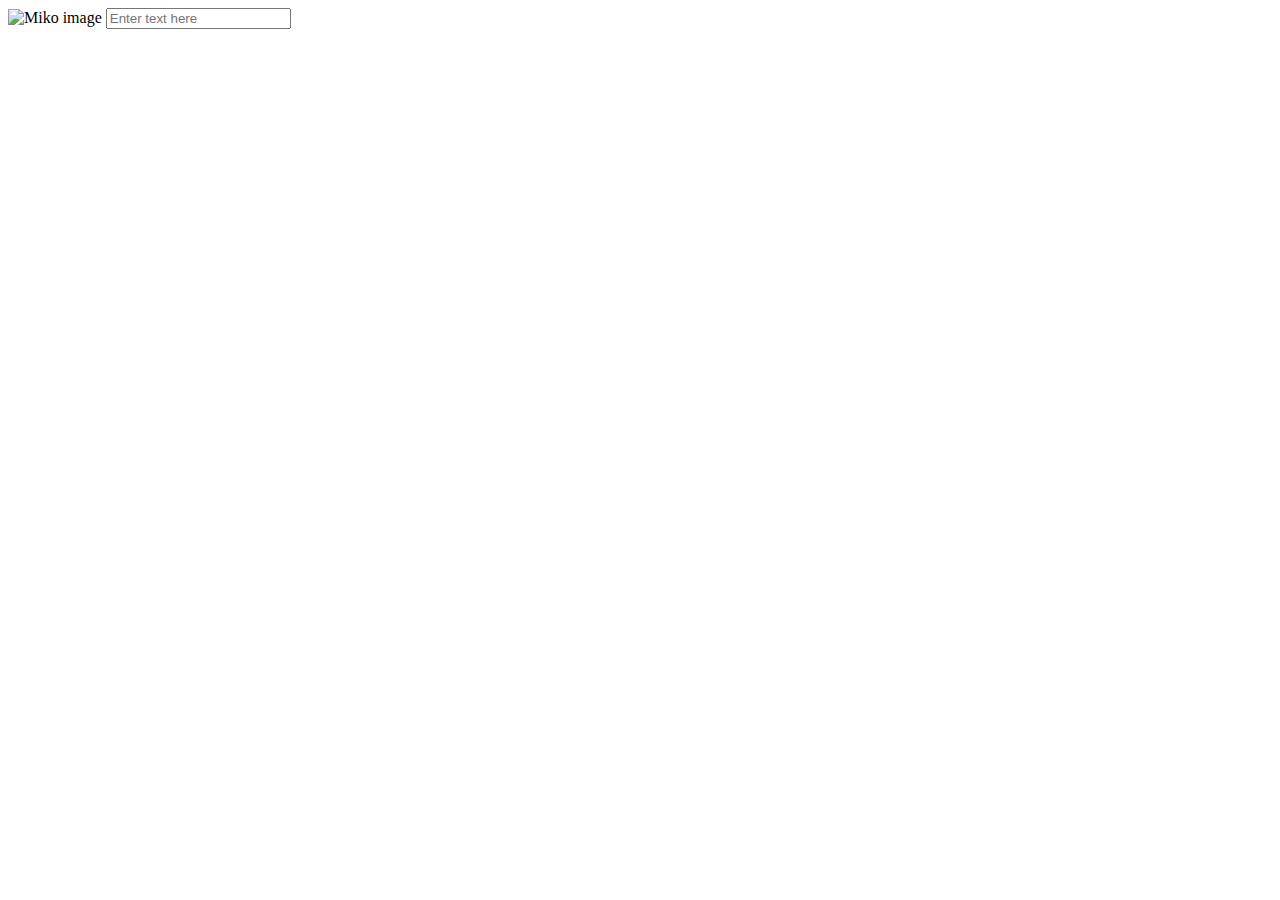
==== index.html @ 7537eb5b "Uploading data" ====
<!DOCTYPE html>
<html lang="en">
<head>
    <meta charset="UTF-8">
    <meta name="viewport" content="width=device-width, initial-scale=1.0">
    <title>Main Page</title>
    <link rel="stylesheet" href="styles.css">
</head>
<body>
    <div class="content">
        <img src="assets/miko.png" alt="Miko image" class="header-image">
        <input type="text" placeholder="Enter text here" class="text-field">
    </div>
</body>
</html>
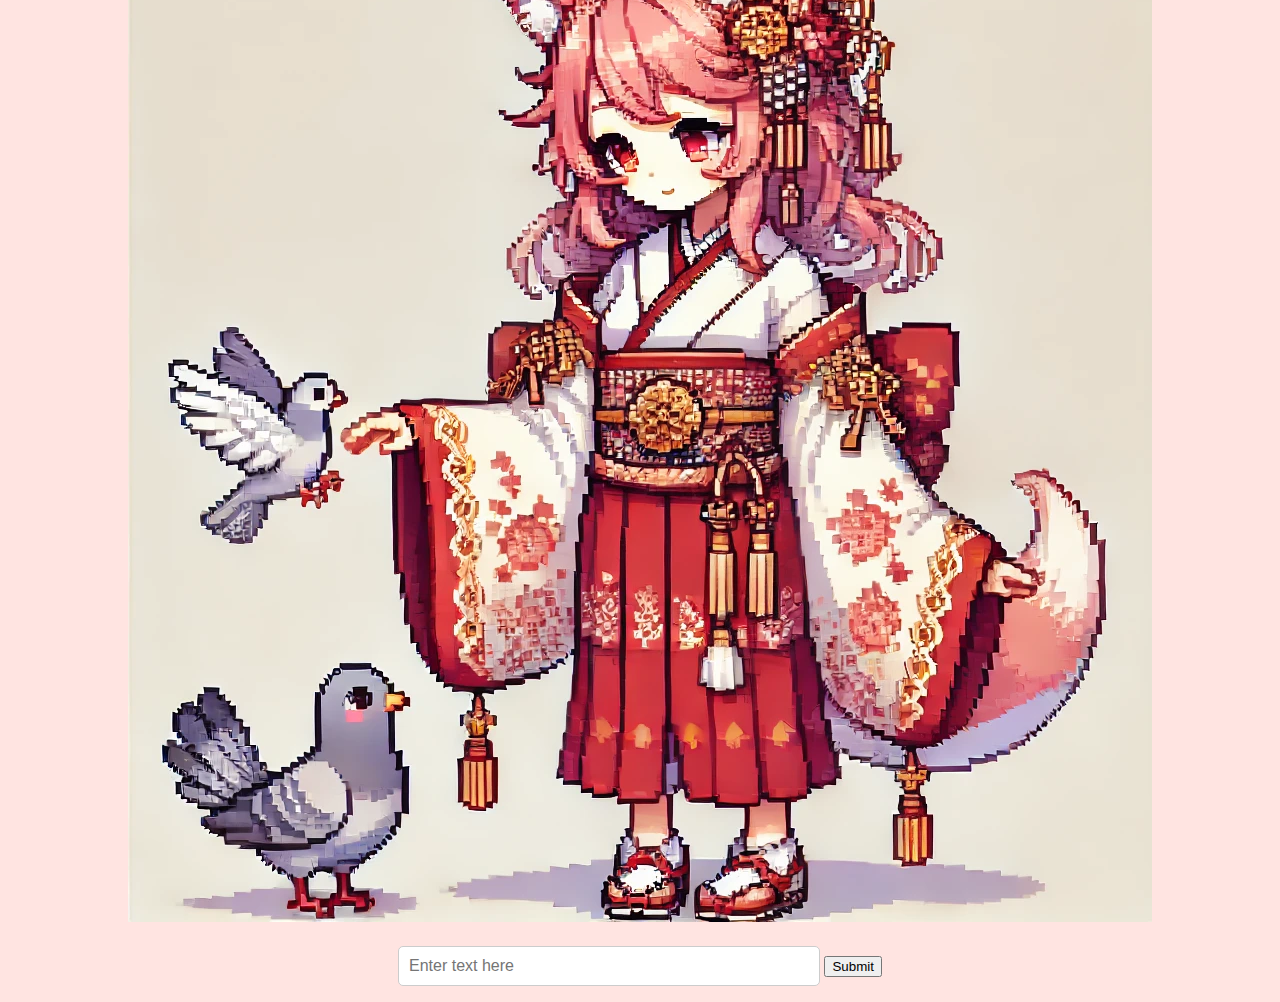
==== commit 93d51837: "Scope creeeep!" ====
--- a/index.html
+++ b/index.html
@@ -8,8 +8,31 @@
 </head>
 <body>
     <div class="content">
-        <img src="assets/miko.png" alt="Miko image" class="header-image">
-        <input type="text" placeholder="Enter text here" class="text-field">
+        <img src="assets/yae.webp" alt="Yae image" class="header-image">
+        <input type="text" id="user-input" placeholder="Enter text here" class="text-field">
+        <button onclick="checkInput()">Submit</button>
+        <p id="result-message"></p>
     </div>
+
+    <script>
+        function checkInput() {
+            // Get the user input
+            const userInput = document.getElementById("user-input").value;
+
+            // Check if it matches the required input
+            if (userInput === "catsarecool72@") {
+                // Display the message and link
+                document.getElementById("result-message").innerHTML = `
+                    So Close! Time to face your final challenge:
+                    <a href="https://chatgpt.com/g/g-HQasvxmej-yae-miku-challenge" target="_blank">
+                        Go to the final challenge
+                    </a>
+                `;
+            } else {
+                // Clear or give feedback if the input is incorrect
+                document.getElementById("result-message").innerText = "Incorrect, try again!";
+            }
+        }
+    </script>
 </body>
 </html>
--- a/styles.css
+++ b/styles.css
@@ -0,0 +1,32 @@
+/* Set a soft pastel pink background */
+body {
+    background-color: #ffe4e1;
+    font-family: Arial, sans-serif;
+    display: flex;
+    align-items: center;
+    justify-content: center;
+    height: 100vh;
+    margin: 0;
+}
+
+/* Center the content and add padding */
+.content {
+    text-align: center;
+}
+
+/* Style for the image */
+.header-image {
+    max-width: 100%;
+    height: auto;
+    margin-bottom: 20px;
+}
+
+/* Style for the text field */
+.text-field {
+    padding: 10px;
+    font-size: 16px;
+    width: 80%;
+    max-width: 400px;
+    border: 1px solid #ccc;
+    border-radius: 5px;
+}
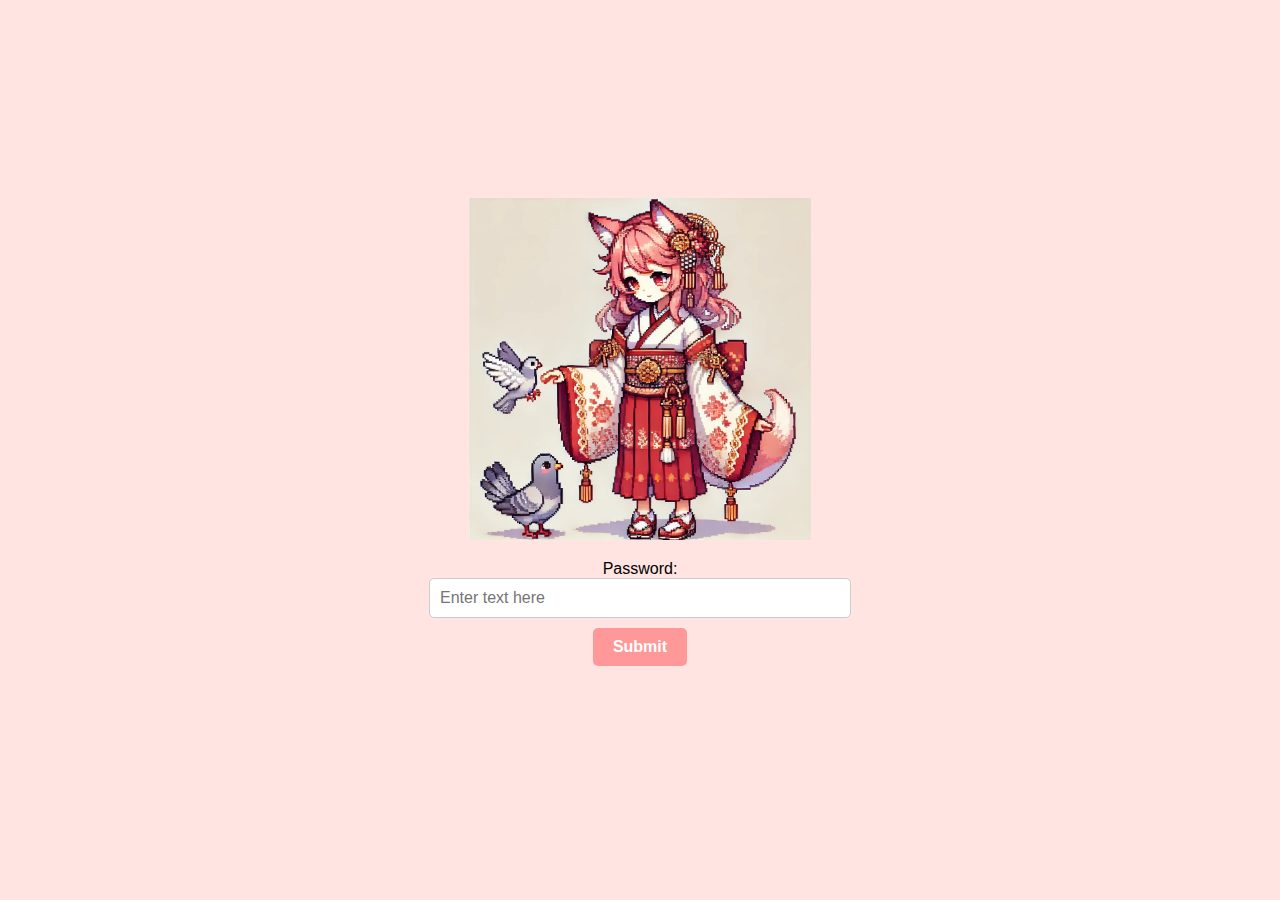
==== commit bcfbac32: "Update index.html" ====
--- a/index.html
+++ b/index.html
@@ -9,6 +9,7 @@
 <body>
     <div class="content">
         <img src="assets/yae.webp" alt="Yae image" class="header-image">
+        <label for="user-input" class="password-label">Password:</label>
         <input type="text" id="user-input" placeholder="Enter text here" class="text-field">
         <button onclick="checkInput()">Submit</button>
         <p id="result-message"></p>
@@ -16,12 +17,8 @@
 
     <script>
         function checkInput() {
-            // Get the user input
             const userInput = document.getElementById("user-input").value;
-
-            // Check if it matches the required input
             if (userInput === "catsarecool72@") {
-                // Display the message and link
                 document.getElementById("result-message").innerHTML = `
                     So Close! Time to face your final challenge:
                     <a href="https://chatgpt.com/g/g-HQasvxmej-yae-miku-challenge" target="_blank">
@@ -29,7 +26,6 @@
                     </a>
                 `;
             } else {
-                // Clear or give feedback if the input is incorrect
                 document.getElementById("result-message").innerText = "Incorrect, try again!";
             }
         }
--- a/styles.css
+++ b/styles.css
@@ -9,14 +9,17 @@
     margin: 0;
 }
 
-/* Center the content and add padding */
+/* Center the content both horizontally and vertically */
 .content {
+    display: flex;
+    flex-direction: column;
+    align-items: center;
     text-align: center;
 }
 
-/* Style for the image */
+/* Style for the image, making it three times smaller */
 .header-image {
-    max-width: 100%;
+    max-width: 33.33%; /* scales the image to one-third of its original width */
     height: auto;
     margin-bottom: 20px;
 }
@@ -29,4 +32,23 @@
     max-width: 400px;
     border: 1px solid #ccc;
     border-radius: 5px;
+    margin-bottom: 10px; /* Adds a bit of spacing below the input field */
 }
+
+/* Style for the submit button */
+button {
+    padding: 10px 20px;
+    font-size: 16px;
+    border: none;
+    border-radius: 5px;
+    cursor: pointer;
+    background-color: #ff9999;
+    color: white;
+    font-weight: bold;
+}
+
+/* Style for the result message */
+#result-message {
+    margin-top: 20px;
+    font-weight: bold;
+}
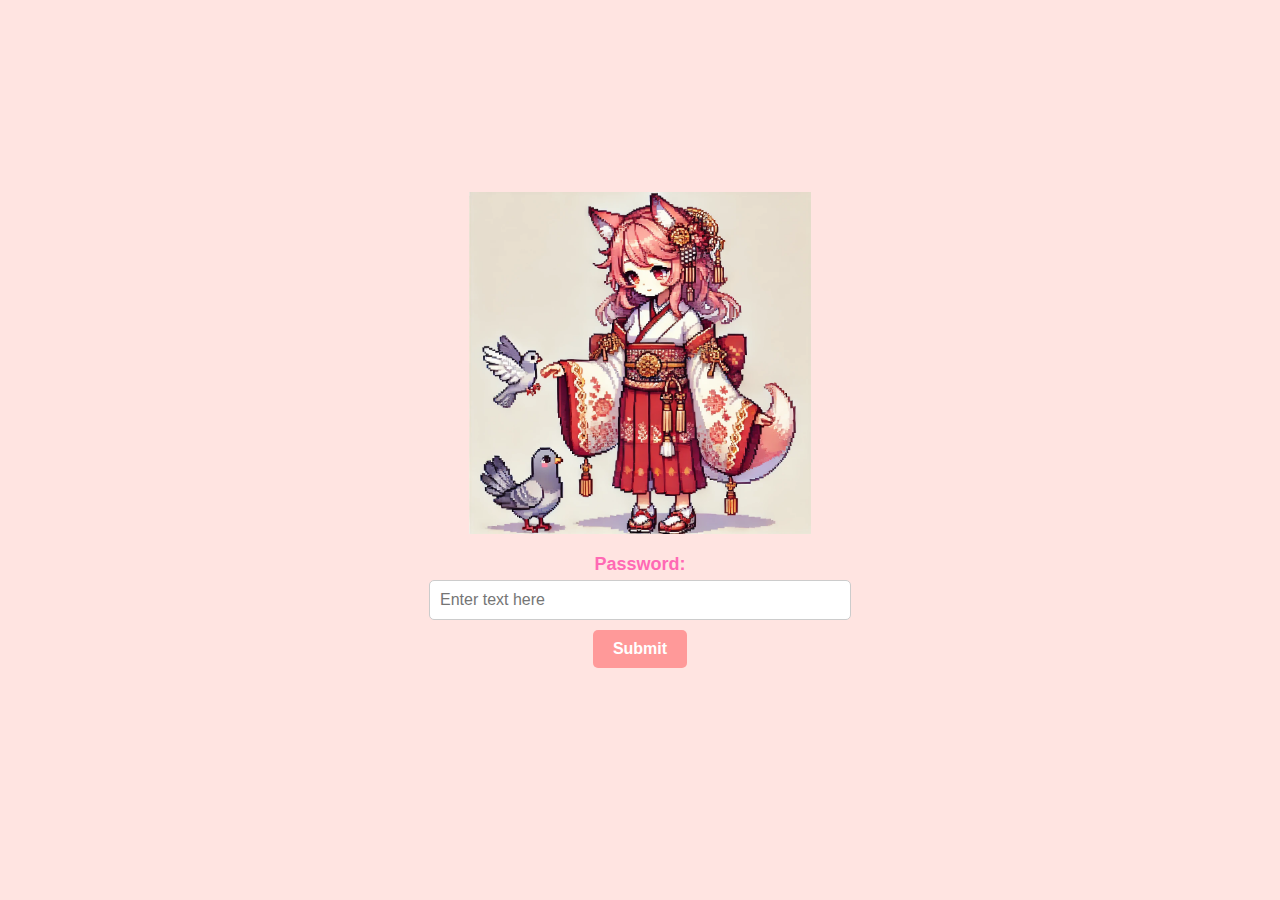
==== commit 00c1e33f: "Update index.html" ====
--- a/index.html
+++ b/index.html
@@ -5,6 +5,7 @@
     <meta name="viewport" content="width=device-width, initial-scale=1.0">
     <title>Main Page</title>
     <link rel="stylesheet" href="styles.css">
+    <link rel="icon" href="assets/header_main.webp" type="image/webp">
 </head>
 <body>
     <div class="content">
--- a/styles.css
+++ b/styles.css
@@ -1,4 +1,4 @@
-/* Set a soft pastel pink background */
+/* Set a soft pastel pink background for the main page */
 body {
     background-color: #ffe4e1;
     font-family: Arial, sans-serif;
@@ -9,6 +9,18 @@
     margin: 0;
 }
 
+/* Background for the pigeoncat page */
+body.pigeoncat-page {
+    background-color: #fffacd; /* Soft pastel yellow */
+    font-family: Arial, sans-serif;
+    display: flex;
+    align-items: center;
+    justify-content: center;
+    height: 100vh;
+    margin: 0;
+    text-align: center;
+}
+
 /* Center the content both horizontally and vertically */
 .content {
     display: flex;
@@ -17,11 +29,19 @@
     text-align: center;
 }
 
-/* Style for the image, making it three times smaller */
+/* Style for the main page image, making it three times smaller */
 .header-image {
     max-width: 33.33%; /* scales the image to one-third of its original width */
     height: auto;
     margin-bottom: 20px;
+}
+
+/* Style for the password label */
+.password-label {
+    color: #ff69b4; /* Soft pink color */
+    font-size: 18px;
+    font-weight: bold;
+    margin-bottom: 5px;
 }
 
 /* Style for the text field */
@@ -52,3 +72,23 @@
     margin-top: 20px;
     font-weight: bold;
 }
+
+/* Styling for the congratulatory message on the pigeoncat page */
+h1 {
+    color: #333333;
+    font-size: 28px;
+    margin-bottom: 10px;
+}
+
+p {
+    color: #333333;
+    font-size: 18px;
+    margin-bottom: 20px;
+}
+
+/* Style for the pigeoncat image */
+.pigeoncat-image {
+    max-width: 16.67%; /* Resize as needed */
+    height: auto;
+    border-radius: 10px;
+}
